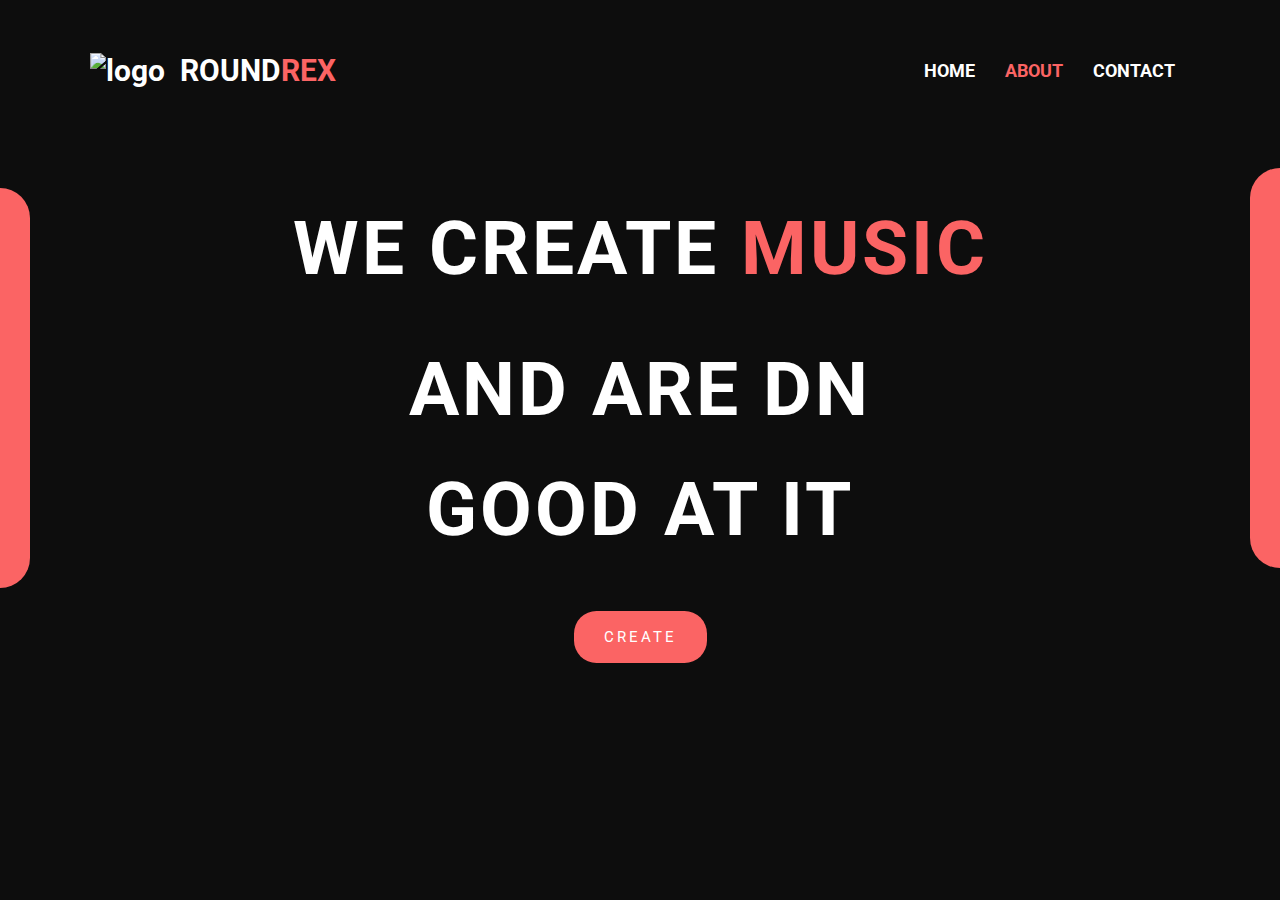
==== src/end/about.html @ 616d05b7 "Round-rex html/css" ====
<!DOCTYPE html>
<html lang="en">
  <head>
    <meta charset="UTF-8" />
    <meta name="viewport" content="width=device-width, initial-scale=1.0" />
    <meta name="description" content="RoundRex: UI/UX Design/Dev Project" />
    <script
      src="https://kit.fontawesome.com/616addaac2.js"
      crossorigin="anonymous"
    ></script>
    <link rel="stylesheet" href="./css/style.css" />
    <title>about us</title>
  </head>
  <body>
    <div id="backgroud">
      <div class="container">
        <!-- =========navigation bar======== -->
        <nav id="navbar">
          <h1>
            <img src="./img/logo.svg" alt="logo" class="logo" /> ROUND<span
              class="span"
              >REX</span
            >
          </h1>
          <ul>
            <li><a href="index.html" class="navBTN">HOME</a></li>
            <li><a href="about.html" class="span">ABOUT</a></li>
            <li><a href="contact.html" class="navBTN">CONTACT</a></li>
          </ul>
        </nav>
      </div>
      <!-- =========Showcase section "We create music"========= -->
      <div class="showcase">
        <div id="innerShowcase"></div>
        <div id="innerShowcase2">
          <h1>WE CREATE <span class="span">MUSIC</span></h1>
          <h1>
            AND ARE D<sup
              ><i class="fas fa-asterisk span"></i
              ><i class="fas fa-asterisk span"></i></sup
            >N
          </h1>
          <h1>GOOD AT IT</h1>
          <a href="#creat" class="btn">CREATE</a>
        </div>
        <div id="innerShowcase3"></div>
      </div>
    </div>
  </body>
</html>
---- src/end/css/style.css ----
@import url("https://fonts.googleapis.com/css?family=Roboto&display=swap");

* {
  margin: 0;
  padding: 0;
  box-sizing: border-box;
}
html {
  font-size: 15px;
}

body {
  font-family: "Roboto", sans-serif;
  color: white;
  /* overflow: hidden; */
}

/* ==============Utility classes============== */
a {
  text-decoration: none;
}

.container {
  width: 1100px;
  margin: 0 auto;
}

.span {
  color: #fb6464;
}

.navBTN {
  color: white;
}

.btn {
  display: inline-block;
  color: white;
  background: #fb6464;
  padding: 0rem 2rem;
  border-radius: 1.5rem;
  font-size: 1rem;
  line-height: 3.5rem;
  border: none;
}

/* ==============About page=====
===========
===========
===========
========= */
#backgroud {
  background: rgba(0, 0, 0, 0.95) url("../img/bg.svg") no-repeat center
    center/contain;
  height: 100vh;
  width: 100%;
}

/* ==============style for navigation============== */
#navbar {
  position: sticky;
  top: 0;
  display: flex;
  justify-content: space-between;
  z-index: 2;
  color: white;
  align-items: center;
}

#navbar h1 {
  margin-top: 3.5rem;
  display: flex;
  align-items: center;
}

#navbar h1 img {
  margin-right: 1rem;
}

#navbar ul {
  display: flex;
  list-style: none;
  margin-top: 3.5rem;
  align-items: center;
}
#navbar ul li {
  margin: 0 1rem;
}
#navbar ul li a {
  font-weight: bolder;
  font-size: 1.2rem;
}

/* ==============showcase section============== */
.showcase {
  display: flex;
  justify-content: space-between;
}

#innerShowcase2 {
  width: 750px;
  line-height: 8rem;
  letter-spacing: 0.2rem;
  font-size: 2.5rem;
  text-align: center;
  margin-top: 100px;
}

#special {
  display: flex;
}

#innerShowcase {
  display: block;
  width: 30px;
  height: 400px;
  background: #fb6464;
  margin-top: 100px;
  border-top-right-radius: 100px;
  border-bottom-right-radius: 100px;
}
#innerShowcase3 {
  display: block;
  width: 30px;
  height: 400px;
  background: #fb6464;
  margin-top: 80px;
  border-top-left-radius: 100px;
  border-bottom-left-radius: 100px;
}

.create-btn {
  margin-top: 100px;
}
.fas {
  font-size: 2rem;
}
/* ==============contact page=====
===========
===========
===========
========= */

/* ==============Background for homepage============== */
#backgroud-contact {
  background: rgba(0, 0, 0, 0.95) url("../img/bg-2.svg") no-repeat
    center/contain;
  height: 100vh;
}

/* ==============Contact form============== */

#innerShowcase-2 {
  width: 300px;
  margin-top: 100px;
  background: #fb6464;
  border-radius: 50px;
  padding: 2rem 1.5rem;
}

#innerShowcase-2 .form-field {
  margin-top: 1rem;
}

#innerShowcase-2 .form-field input {
  width: 100%;
  padding: 0.5rem 1.2rem;
  border: none;
  background: rgba(255, 255, 255, 0.2);
  border-radius: 30px;
}

.input-outline:focus {
  outline: none;
  color: white;
}

.input-outline::placeholder {
  color: white;
}

.message textarea {
  color: white;
  width: 100%;
  border: none;
  background: rgba(255, 255, 255, 0.2);
  border-radius: 30px;
  padding: 1rem 1.2rem;
  resize: none;
}

#contact {
  margin: 1.5rem;
  text-align: center;
}

#btn-contact {
  background: #333333;
  border: none;
  border-radius: 20px;
  color: white;
  padding: 1rem 1rem;
}

/* ==============Home page=====
===========
===========
===========
========= */

#backgroud-2 {
  background: rgba(0, 0, 0);
  height: 100vh;
}

.showcase1 {
  display: flex;
}
#innerShowcase-22 {
  display: block;
  width: 30px;
  height: 400px;
  background: #fb6464;
  margin-top: 120px;
  border-radius: 100px;
}

#innerShowcase22 {
  width: 600px;
  margin-left: 2rem;
  line-height: 6rem;
  letter-spacing: 0.2rem;
  font-size: 2rem;
  text-align: left;
  margin-top: 120px;
}
.btn2 {
  margin-top: 4rem;
}

#innerShowcase33 {
  margin-left: 0;
  margin-top: 120px;
  position: relative;
}

#innerShowcase33 img {
  position: absolute;
  width: 450px;
}

#buttom-rect {
  position: absolute;
  display: block;
  width: 800px;
  height: 30px;
  background: #fb6464;
  border-top-right-radius: 100px;
  border-top-left-radius: 100px;
  opacity: 0.2;
  bottom: 0;
  margin-left: auto;
  margin-right: auto;
  left: 0;
  right: 0;
}
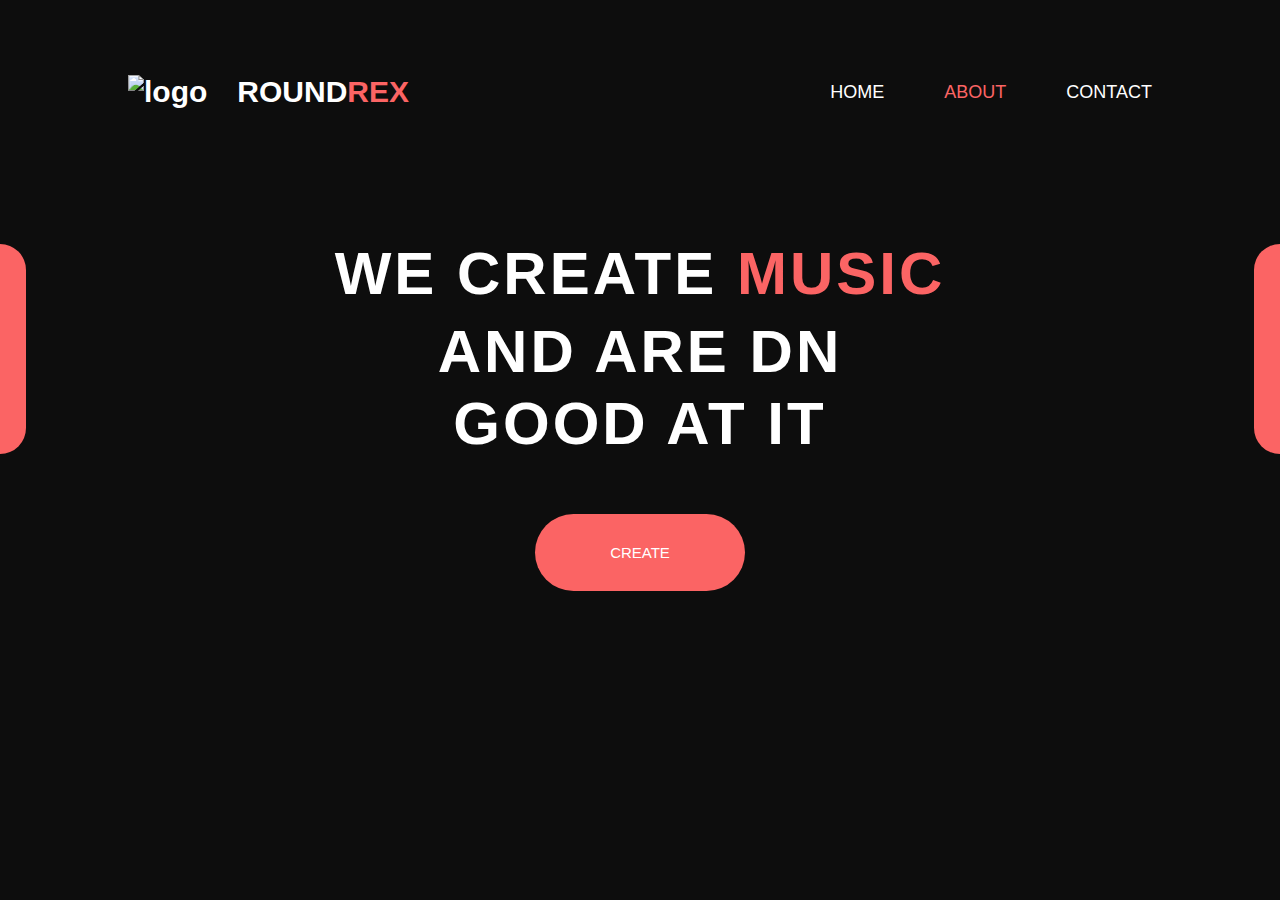
==== commit 83d9e6a8: "RoundX resp" ====
--- a/src/end/about.html
+++ b/src/end/about.html
@@ -1,50 +1,64 @@
 <!DOCTYPE html>
 <html lang="en">
-  <head>
-    <meta charset="UTF-8" />
-    <meta name="viewport" content="width=device-width, initial-scale=1.0" />
-    <meta name="description" content="RoundRex: UI/UX Design/Dev Project" />
-    <script
-      src="https://kit.fontawesome.com/616addaac2.js"
-      crossorigin="anonymous"
-    ></script>
-    <link rel="stylesheet" href="./css/style.css" />
-    <title>about us</title>
-  </head>
-  <body>
-    <div id="backgroud">
-      <div class="container">
-        <!-- =========navigation bar======== -->
-        <nav id="navbar">
-          <h1>
-            <img src="./img/logo.svg" alt="logo" class="logo" /> ROUND<span
-              class="span"
-              >REX</span
-            >
-          </h1>
-          <ul>
-            <li><a href="index.html" class="navBTN">HOME</a></li>
-            <li><a href="about.html" class="span">ABOUT</a></li>
-            <li><a href="contact.html" class="navBTN">CONTACT</a></li>
-          </ul>
-        </nav>
+
+<head>
+  <meta charset="UTF-8" />
+  <meta name="viewport" content="width=device-width, initial-scale=1.0" />
+  <meta name="description" content="RoundRex: UI/UX Design/Dev Project" />
+  <script src="https://kit.fontawesome.com/616addaac2.js" crossorigin="anonymous"></script>
+  <link rel="stylesheet" href="./css/style.css" />
+  <title>about us</title>
+</head>
+
+<body id="backgroud">
+  <div class="container" id="nav">
+    <!-- =========navigation bar======== -->
+    <nav id="navbar">
+      <h1>
+        <img src="./img/logo.svg" alt="logo" class="logo" /> ROUND<span class="span">REX</span>
+      </h1>
+      <ul>
+        <li><a href="index.html" class="navBTN">HOME</a></li>
+        <li><a href="about.html" class="span">ABOUT</a></li>
+        <li><a href="contact.html" class="navBTN">CONTACT</a></li>
+      </ul>
+      <div id="menu">
+        <div class="line1"></div>
+        <div class="line2"></div>
+        <div class="line3"></div>
       </div>
-      <!-- =========Showcase section "We create music"========= -->
-      <div class="showcase">
-        <div id="innerShowcase"></div>
-        <div id="innerShowcase2">
-          <h1>WE CREATE <span class="span">MUSIC</span></h1>
-          <h1>
-            AND ARE D<sup
-              ><i class="fas fa-asterisk span"></i
-              ><i class="fas fa-asterisk span"></i></sup
-            >N
-          </h1>
-          <h1>GOOD AT IT</h1>
-          <a href="#creat" class="btn">CREATE</a>
-        </div>
-        <div id="innerShowcase3"></div>
-      </div>
+    </nav>
+  </div>
+  <ul id="menu-content">
+    <a href="index.html">
+      <li>HOME</li>
+    </a>
+    <a href="about.html">
+      <li>ABOUT</li>
+    </a>
+    <a href="contact.html">
+      <li>CONTACT</li>
+    </a>
+  </ul>
+  <!-- =========Showcase section "We create music"========= -->
+  <div class="showcase">
+    <div id="innerShowcase"></div>
+    <div id="innerShowcase2">
+      <h1>WE CREATE <span class="span">MUSIC</span></h1>
+      <h1>
+        AND ARE D<sup><i class="fas fa-asterisk span"></i><i class="fas fa-asterisk span"></i></sup>N
+      </h1>
+      <h1 id="padd">GOOD AT IT</h1>
     </div>
-  </body>
-</html>
+    <div id="innerShowcase3"></div>
+  </div>
+  <div id="create-btn">
+    <a href="#creat" class="btn">CREATE</a>
+  </div>
+  <div class="image">
+    <img src="/src/end/img/bg.svg" alt="">
+  </div>
+  <script src="main.js"></script>
+</body>
+
+</html>--- a/src/end/css/style.css
+++ b/src/end/css/style.css
@@ -1,266 +1,502 @@
-@import url("https://fonts.googleapis.com/css?family=Roboto&display=swap");
-
 * {
-  margin: 0;
-  padding: 0;
-  box-sizing: border-box;
-}
+    margin: 0;
+    padding: 0;
+    box-sizing: border-box;
+}
+
 html {
-  font-size: 15px;
+    font-size: 15px;
 }
 
 body {
-  font-family: "Roboto", sans-serif;
-  color: white;
-  /* overflow: hidden; */
+    font-family: "Roboto", sans-serif;
+    color: white;
 }
 
 /* ==============Utility classes============== */
 a {
-  text-decoration: none;
-}
-
+    text-decoration: none;
+  }
+  
 .container {
-  width: 1100px;
-  margin: 0 auto;
-}
-
+    width: 80%;
+    margin: 0 auto;
+    padding-top: 5em;
+}
+.container-con {
+    width: 80%;
+    margin: 0 auto;
+    padding-top: 5em;
+}
+  
 .span {
-  color: #fb6464;
-}
-
+    color: #fb6464;
+}
+  
 .navBTN {
-  color: white;
-}
-
+    color: white;
+}
+
+#backgroud {
+    background: rgba(0, 0, 0, 0.95);
+    background-image: url("../img/bg.svg");
+    background-position: center;
+    background-repeat: no-repeat;
+    background-size: cover;
+    height: 100vh;
+}
+
+#backgroud-2 {
+    background: rgba(0, 0, 0);
+    height: 100vh;
+}
+
+#backgroud-3 {
+    background: rgba(0, 0, 0, 0.95);
+    background-image: url("../img/bg-2.svg");
+    background-position: center;
+    background-repeat: no-repeat;
+    background-size: contain;
+    height: 100vh;
+}
+  
 .btn {
-  display: inline-block;
-  color: white;
-  background: #fb6464;
-  padding: 0rem 2rem;
-  border-radius: 1.5rem;
-  font-size: 1rem;
-  line-height: 3.5rem;
-  border: none;
-}
-
-/* ==============About page=====
+    color: white;
+    background: #fb6464;
+    padding: 2em 5em;
+    border-radius: 50px;
+    font-size: 1rem;
+    border: none;
+}
+
+.image{
+    display: none;
+}
+
+/* ==============about page=====
 ===========
 ===========
 ===========
 ========= */
-#backgroud {
-  background: rgba(0, 0, 0, 0.95) url("../img/bg.svg") no-repeat center
-    center/contain;
-  height: 100vh;
-  width: 100%;
-}
 
 /* ==============style for navigation============== */
+
+#menu{
+    display: none;
+}
+
+#menu-content{
+    display: none;
+}
+
 #navbar {
-  position: sticky;
-  top: 0;
-  display: flex;
-  justify-content: space-between;
-  z-index: 2;
-  color: white;
-  align-items: center;
+    display: flex;
+    justify-content: space-between;
+    color: white;
+    align-items: center;
 }
 
 #navbar h1 {
-  margin-top: 3.5rem;
-  display: flex;
-  align-items: center;
-}
-
+    display: flex;
+    align-items: center;
+}
+  
 #navbar h1 img {
-  margin-right: 1rem;
+    margin-right: 1em;
 }
 
 #navbar ul {
-  display: flex;
-  list-style: none;
-  margin-top: 3.5rem;
-  align-items: center;
-}
-#navbar ul li {
-  margin: 0 1rem;
-}
+    display: flex;
+    list-style: none;
+    align-items: center;
+}
+ 
+#navbar li {
+    margin-left: 4em;
+}
+
 #navbar ul li a {
-  font-weight: bolder;
-  font-size: 1.2rem;
+    font-weight: 500;
+    font-size: 1.2rem;
 }
 
 /* ==============showcase section============== */
 .showcase {
-  display: flex;
-  justify-content: space-between;
-}
-
+    display: flex;
+    justify-content: space-between;
+    margin-top: 9em;
+}
+  
 #innerShowcase2 {
-  width: 750px;
-  line-height: 8rem;
-  letter-spacing: 0.2rem;
-  font-size: 2.5rem;
-  text-align: center;
-  margin-top: 100px;
-}
-
-#special {
-  display: flex;
-}
-
+    width: 70%;
+    line-height: 2em;
+    letter-spacing: 0.2rem;
+    font-size: 2rem;
+    text-align: center;
+}
 #innerShowcase {
-  display: block;
-  width: 30px;
-  height: 400px;
-  background: #fb6464;
-  margin-top: 100px;
-  border-top-right-radius: 100px;
-  border-bottom-right-radius: 100px;
-}
+    width: 2%;
+    /* height: 2%; */
+    background: #fb6464;
+    border-top-right-radius: 100px;
+    border-bottom-right-radius: 100px;
+}
+
 #innerShowcase3 {
-  display: block;
-  width: 30px;
-  height: 400px;
-  background: #fb6464;
-  margin-top: 80px;
-  border-top-left-radius: 100px;
-  border-bottom-left-radius: 100px;
-}
-
-.create-btn {
-  margin-top: 100px;
-}
+    width: 2%;
+    background: #fb6464;
+    border-top-left-radius: 100px;
+    border-bottom-left-radius: 100px;
+}
+
 .fas {
-  font-size: 2rem;
-}
+    font-size: 2rem;
+}
+
+#padd{
+    margin-top: .2em;
+}
+
+#create-btn {
+    margin-top: 4em;
+    display: flex;
+    justify-content: center; 
+}
+
+
+/* ==============Home page=====
+===========
+===========
+===========
+========= */
+
+.showcase11 {
+    display: flex;
+    width: 100%;
+    margin-top: 10vh;
+}
+
+#innerShowcase33 img {
+    width: 30vw;
+    /* margin-right: auto; */
+}
+
+#innerShowcase33 {
+margin-right: auto;
+/* background-color: lightgreen; */
+flex: 1;
+display: flex;
+justify-content: flex-end;
+}
+
+#innerShowcase-22 {
+    width: 15px;
+    background: #fb6464;
+    border-radius: 100px;
+}
+
+#innerShowcase22 {
+    margin-left: 2rem;
+    line-height: 7rem;
+    letter-spacing: 0.2rem;
+    font-size: 2rem;
+    width: 40%;
+    display: flex;
+    flex-direction: column;
+    justify-content: space-between;
+}
+
+#btn-2{
+    margin-top: .5em;
+}
+
+#innerShowcase22 h1{
+    font-weight: 100;
+}
+
+#btn-mobile{
+    display: none;
+}
+
+#innerShowcase-mob{
+    display: none;
+}
+
+#innerShowcase-mobile{
+    display: none;
+}
+
+#innerShowcase3-mob{
+    display: none;
+}
+
 /* ==============contact page=====
 ===========
 ===========
 ===========
 ========= */
 
-/* ==============Background for homepage============== */
-#backgroud-contact {
-  background: rgba(0, 0, 0, 0.95) url("../img/bg-2.svg") no-repeat
-    center/contain;
-  height: 100vh;
-}
-
-/* ==============Contact form============== */
-
 #innerShowcase-2 {
-  width: 300px;
-  margin-top: 100px;
-  background: #fb6464;
-  border-radius: 50px;
-  padding: 2rem 1.5rem;
-}
-
-#innerShowcase-2 .form-field {
-  margin-top: 1rem;
-}
-
-#innerShowcase-2 .form-field input {
-  width: 100%;
-  padding: 0.5rem 1.2rem;
-  border: none;
-  background: rgba(255, 255, 255, 0.2);
-  border-radius: 30px;
+    width: 20%;
+    background: #fb6464;
+    border-radius: 50px;
+    padding: 2rem 1.5rem;
+}
+
+
+input {
+    width: 100%;
+    margin-top: 1.5em;
+    padding: 1.5em 2em;
+    border: none;
+    background: rgba(255, 255, 255, 0.2);
+    border-radius: 20px;
 }
 
 .input-outline:focus {
-  outline: none;
-  color: white;
-}
-
+    outline: none;
+    color: white;
+}
+  
 .input-outline::placeholder {
-  color: white;
+    color: white;
 }
 
 .message textarea {
-  color: white;
-  width: 100%;
-  border: none;
-  background: rgba(255, 255, 255, 0.2);
-  border-radius: 30px;
-  padding: 1rem 1.2rem;
-  resize: none;
+    color: white;
+    width: 100%;
+    border: none;
+    background: rgba(255, 255, 255, 0.2);
+    border-radius: 30px;
+    margin-top: 1.5em;
+    padding: 1rem 1.2rem;
+    resize: none;
 }
 
 #contact {
-  margin: 1.5rem;
-  text-align: center;
-}
-
+    margin-top: 1.5rem;
+    text-align: center;
+}
+  
 #btn-contact {
-  background: #333333;
-  border: none;
-  border-radius: 20px;
-  color: white;
-  padding: 1rem 1rem;
-}
-
-/* ==============Home page=====
+    background: #333333;
+    border: none;
+    border-radius: 20px;
+    color: white;
+    padding: 1rem 1rem;
+    font-size: .5rem;
+}
+
+
+
+/* ==============media=====
 ===========
 ===========
 ===========
 ========= */
 
-#backgroud-2 {
-  background: rgba(0, 0, 0);
-  height: 100vh;
-}
-
-.showcase1 {
-  display: flex;
-}
-#innerShowcase-22 {
-  display: block;
-  width: 30px;
-  height: 400px;
-  background: #fb6464;
-  margin-top: 120px;
-  border-radius: 100px;
-}
-
-#innerShowcase22 {
-  width: 600px;
-  margin-left: 2rem;
-  line-height: 6rem;
-  letter-spacing: 0.2rem;
-  font-size: 2rem;
-  text-align: left;
-  margin-top: 120px;
-}
-.btn2 {
-  margin-top: 4rem;
-}
-
-#innerShowcase33 {
-  margin-left: 0;
-  margin-top: 120px;
-  position: relative;
-}
-
-#innerShowcase33 img {
-  position: absolute;
-  width: 450px;
-}
-
-#buttom-rect {
-  position: absolute;
-  display: block;
-  width: 800px;
-  height: 30px;
-  background: #fb6464;
-  border-top-right-radius: 100px;
-  border-top-left-radius: 100px;
-  opacity: 0.2;
-  bottom: 0;
-  margin-left: auto;
-  margin-right: auto;
-  left: 0;
-  right: 0;
-}
+
+@media (min-width: 1900px) {
+
+
+    html {
+      font-size: 25px;
+    }
+
+    .btn{
+        border-radius: 100px;
+    }
+
+    input {
+        font-size: .8rem;
+    }
+    
+    .message textarea {
+        font-size: .8rem;
+    }
+}
+
+@media (max-width: 430px) {
+    
+    html {
+        font-size: 8px;
+    }
+
+    #navbar img {
+        width: 30%;
+    }    
+
+    #navbar ul{
+        display: none;
+    }
+
+    #menu{
+        cursor: pointer;
+    }
+
+    #menu{
+        display: block;
+    }
+
+    #menu div {
+        height: 3px;
+        width: 25px;
+        background-color: #fb6464;
+        border-radius: 100px;
+        margin-bottom: 4px;
+        transition: 0.3s ease-in;
+    }
+
+    #menu.open .line1 {
+        transform: rotate(45deg) translate(5px, 5px);
+    }
+      
+    #menu.open .line2 {
+        visibility: hidden;
+    }
+      
+    #menu.open .line3 {
+        transform: rotate(-45deg) translate(5px, -5px);
+    }
+
+    #menu-content {
+        background-color: #9b41419c;
+        display:  flex;
+        align-content: center;
+        position: fixed;
+        flex-direction: column;
+        justify-content: space-between;
+        width: 100%;
+        transform: translateY(-260px);
+        transition: 0.1s ease-in-out;
+        height: 22%;
+    }
+    #menu-content li {
+        text-align: center;
+        padding: 1em 0;
+        /* transition: 0.7s ease-in-out; */
+        cursor: pointer;
+        list-style: none;
+        color: white;
+        font-size: 2rem;
+        border-bottom: 1px solid #ffffff36;
+    }
+
+    #menu-content.open {
+        transform: translateY(0);
+    }
+
+    #menu-content li:hover {
+        background-color: #fb6464;
+        color: white;
+        font-weight: 400;
+    }
+
+    #nav.open {
+        background-color: #9b41419c;
+        width: 100%;
+        padding-left: 10%;
+        padding-right: 10%;
+    }
+
+    #backgroud{
+        background: rgba(0, 0, 0);
+        background-position: center;
+        background-repeat: no-repeat;
+        background-size: cover;
+        height: 100vh;
+    }
+
+    .image{
+        display: flex;
+        justify-content: center;
+    }
+    .image img {
+        width: 80%;
+        margin-top: 5em;
+    }
+
+    #innerShowcase-2 {
+        width: 60%;
+        border-radius: 20px;
+    }
+
+    input {
+        font-size: 1rem;
+    }
+
+    .message textarea {
+        font-size: 1rem;
+        padding: 2rem 2rem;
+    }
+
+    #btn-contact {
+        background: #333333;
+        border: none;
+        border-radius: 20px;
+        color: white;
+        padding: 1rem 1rem;
+        font-size: 1rem;
+    }
+
+    #innerShowcase-22{
+        display: none;
+    }
+
+    #innerShowcase33{
+        display: none;
+    }
+
+    #innerShowcase22{
+        margin-left: 0rem;
+        width: 80%;
+        text-align: center;
+    }
+
+    .container-con {
+        width: 100%;
+    }
+
+    .showcase11 {
+        display: flex;
+        width: 100%;
+        margin-top: 3rem;
+        justify-content: space-between;
+    }
+
+    #innerShowcase3-mob {
+        display: block;
+        width: 2%;
+        background: #fb6464;
+        border-top-left-radius: 100px;
+        border-bottom-left-radius: 100px;
+    }
+
+    #innerShowcase-mob{
+        display: block;
+        width: 2%;
+        background: #fb6464;
+        border-top-right-radius: 100px;
+        border-bottom-right-radius: 100px;
+    }
+    #btn-2{
+        display: none;
+    }
+
+    #btn-mobile{
+        display: flex;
+        justify-content: center;
+        margin-top: 3em;
+    }
+
+    #innerShowcase-mobile{
+        display: flex;
+        justify-content: center;
+    }
+
+    #innerShowcase-mobile img {
+        width: 70%;
+        margin-top: 5em;
+    }
+}
+
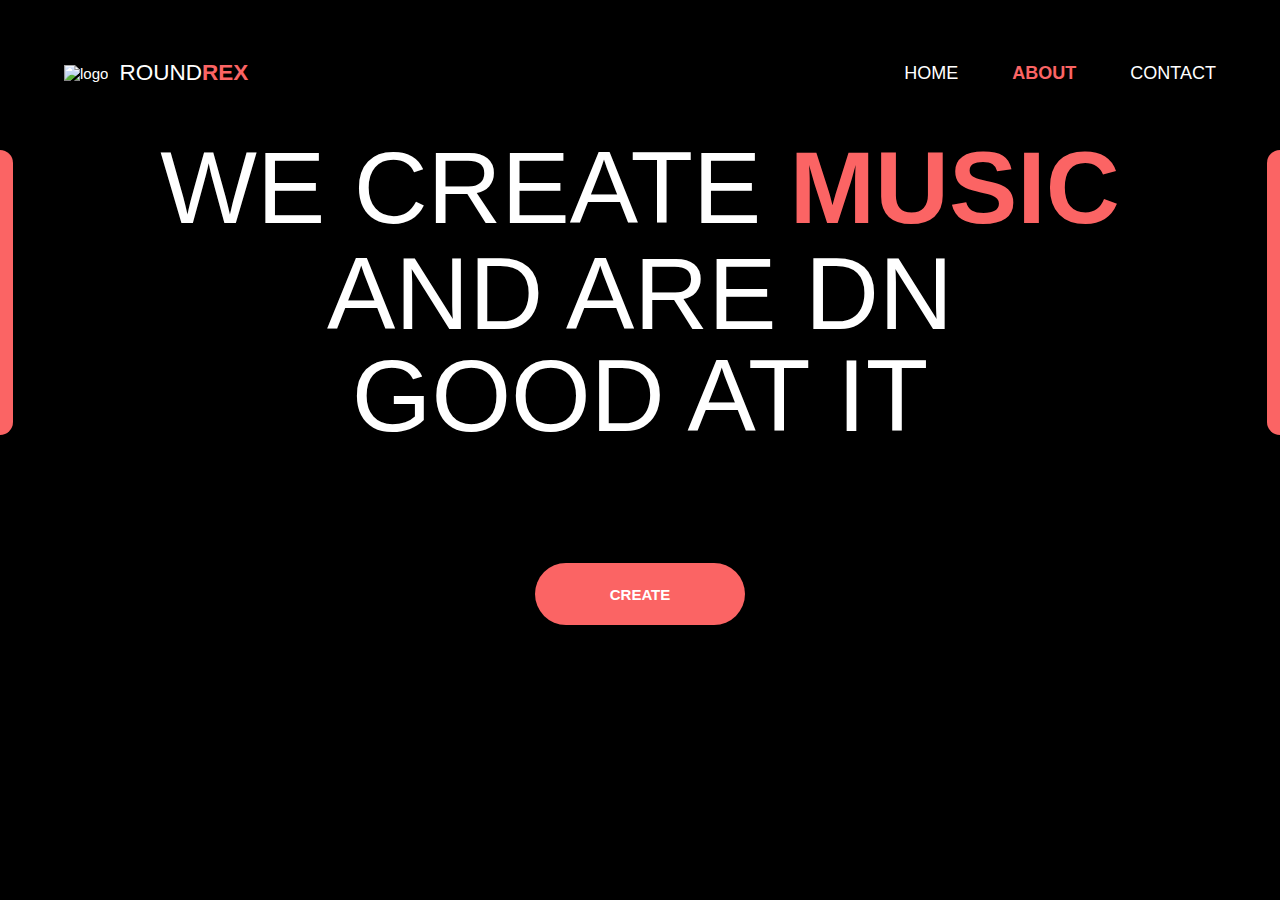
==== commit d4344777: "new update" ====
--- a/src/end/about.html
+++ b/src/end/about.html
@@ -1,64 +1,52 @@
 <!DOCTYPE html>
 <html lang="en">
+    <head>
+        <meta charset="UTF-8" />
+        <meta name="viewport" content="width=device-width, initial-scale=1.0" />
+        <link rel="stylesheet" href="./css/style.css" />
+        <script
+            src="https://kit.fontawesome.com/616addaac2.js"
+            crossorigin="anonymous"
+        ></script>
+        <title>Document</title>
+    </head>
+    <body class="background-2">
+        <div class="container">
+            <nav>
+                <div id="navbar-right">
+                    <img src="./img/logo.svg" alt="logo" />
+                    <h1>ROUND<span class="span">REX</span></h1>
+                </div>
+                <div>
+                    <ul>
+                        <li><a href="index.html">HOME</a></li>
+                        <li>
+                            <a href="about.html" class="span">ABOUT</a>
+                        </li>
+                        <li>
+                            <a href="contact.html">CONTACT</a>
+                        </li>
+                    </ul>
+                </div>
+            </nav>
+        </div>
 
-<head>
-  <meta charset="UTF-8" />
-  <meta name="viewport" content="width=device-width, initial-scale=1.0" />
-  <meta name="description" content="RoundRex: UI/UX Design/Dev Project" />
-  <script src="https://kit.fontawesome.com/616addaac2.js" crossorigin="anonymous"></script>
-  <link rel="stylesheet" href="./css/style.css" />
-  <title>about us</title>
-</head>
-
-<body id="backgroud">
-  <div class="container" id="nav">
-    <!-- =========navigation bar======== -->
-    <nav id="navbar">
-      <h1>
-        <img src="./img/logo.svg" alt="logo" class="logo" /> ROUND<span class="span">REX</span>
-      </h1>
-      <ul>
-        <li><a href="index.html" class="navBTN">HOME</a></li>
-        <li><a href="about.html" class="span">ABOUT</a></li>
-        <li><a href="contact.html" class="navBTN">CONTACT</a></li>
-      </ul>
-      <div id="menu">
-        <div class="line1"></div>
-        <div class="line2"></div>
-        <div class="line3"></div>
-      </div>
-    </nav>
-  </div>
-  <ul id="menu-content">
-    <a href="index.html">
-      <li>HOME</li>
-    </a>
-    <a href="about.html">
-      <li>ABOUT</li>
-    </a>
-    <a href="contact.html">
-      <li>CONTACT</li>
-    </a>
-  </ul>
-  <!-- =========Showcase section "We create music"========= -->
-  <div class="showcase">
-    <div id="innerShowcase"></div>
-    <div id="innerShowcase2">
-      <h1>WE CREATE <span class="span">MUSIC</span></h1>
-      <h1>
-        AND ARE D<sup><i class="fas fa-asterisk span"></i><i class="fas fa-asterisk span"></i></sup>N
-      </h1>
-      <h1 id="padd">GOOD AT IT</h1>
-    </div>
-    <div id="innerShowcase3"></div>
-  </div>
-  <div id="create-btn">
-    <a href="#creat" class="btn">CREATE</a>
-  </div>
-  <div class="image">
-    <img src="/src/end/img/bg.svg" alt="">
-  </div>
-  <script src="main.js"></script>
-</body>
-
-</html>+        <section class="sect1-abt">
+            <div class="rect-abt" id="rectAbt1"></div>
+            <div class="text-abt">
+                <h1>WE CREATE <span class="span">MUSIC</span></h1>
+                <h1>
+                    AND ARE D<sup
+                        ><i class="fas fa-asterisk span"></i
+                        ><i class="fas fa-asterisk span"></i></sup
+                    >N
+                </h1>
+                <h1 id="spec-abt">GOOD AT IT</h1>
+            </div>
+            <div class="rect-abt" id="rectAbt2"></div>
+        </section>
+        <div id="btn-abt">
+            <button class="btn">CREATE</button>
+        </div>
+    </body>
+</html>
--- a/src/end/css/style.css
+++ b/src/end/css/style.css
@@ -11,492 +11,180 @@
 body {
     font-family: "Roboto", sans-serif;
     color: white;
+    height: 100vh;
+    width: 100vw;
+}
+h1 {
+    font-weight: 100;
+}
+.background {
+    background-color: rgb(0, 0, 0);
+    height: 100%;
+    background-position: center;
+    background-size: cover;
 }
 
-/* ==============Utility classes============== */
+.background-2 {
+    background-image: url(../img/bg.svg);
+    background-color: rgb(0, 0, 0);
+    height: 100vh;
+    background-position: center;
+    background-size: cover;
+    background-repeat: no-repeat;
+}
+
+.container {
+    width: 90%;
+    margin: 0 auto;
+    padding-top: 4em;
+}
+
+.span {
+    color: #fb6464;
+    font-weight: 900;
+}
+
 a {
     text-decoration: none;
-  }
-  
-.container {
-    width: 80%;
-    margin: 0 auto;
-    padding-top: 5em;
-}
-.container-con {
-    width: 80%;
-    margin: 0 auto;
-    padding-top: 5em;
-}
-  
-.span {
-    color: #fb6464;
-}
-  
-.navBTN {
-    color: white;
 }
 
-#backgroud {
-    background: rgba(0, 0, 0, 0.95);
-    background-image: url("../img/bg.svg");
-    background-position: center;
-    background-repeat: no-repeat;
-    background-size: cover;
-    height: 100vh;
+ul {
+    list-style: none;
 }
 
-#backgroud-2 {
-    background: rgba(0, 0, 0);
-    height: 100vh;
-}
-
-#backgroud-3 {
-    background: rgba(0, 0, 0, 0.95);
-    background-image: url("../img/bg-2.svg");
-    background-position: center;
-    background-repeat: no-repeat;
-    background-size: contain;
-    height: 100vh;
-}
-  
 .btn {
+    display: inline-block;
     color: white;
     background: #fb6464;
-    padding: 2em 5em;
+    padding: 1.5em 5em;
     border-radius: 50px;
     font-size: 1rem;
+    font-weight: 900;
     border: none;
 }
+/* ==================
+============NAVBAR */
 
-.image{
-    display: none;
-}
-
-/* ==============about page=====
-===========
-===========
-===========
-========= */
-
-/* ==============style for navigation============== */
-
-#menu{
-    display: none;
-}
-
-#menu-content{
-    display: none;
-}
-
-#navbar {
+nav {
     display: flex;
     justify-content: space-between;
-    color: white;
     align-items: center;
 }
 
-#navbar h1 {
+#navbar-right {
     display: flex;
     align-items: center;
 }
-  
-#navbar h1 img {
-    margin-right: 1em;
+
+#navbar-right h1 {
+    margin-left: 0.5em;
+    font-size: 1.5rem;
 }
 
-#navbar ul {
+nav ul {
     display: flex;
-    list-style: none;
     align-items: center;
 }
- 
-#navbar li {
-    margin-left: 4em;
+
+nav li a {
+    color: white;
+    margin-left: 3em;
+    font-size: 1.2rem;
+    font-weight: 400;
 }
 
-#navbar ul li a {
-    font-weight: 500;
-    font-size: 1.2rem;
+/* ==================
+============home section 1 */
+.sect1-home {
+    display: flex;
+    width: 100%;
+    margin-top: 6%;
+}
+.sect1-home:last-child {
+    margin-right: auto;
+}
+.img-home {
+    flex-grow: 1;
+    display: flex;
+    justify-content: flex-end;
+}
+.img-home img {
+    width: 70%;
 }
 
-/* ==============showcase section============== */
-.showcase {
+.text-home {
+    width: 50%;
     display: flex;
-    justify-content: space-between;
-    margin-top: 9em;
+    flex-direction: column;
+    justify-content: flex-end;
 }
-  
-#innerShowcase2 {
-    width: 70%;
-    line-height: 2em;
-    letter-spacing: 0.2rem;
-    font-size: 2rem;
-    text-align: center;
-}
-#innerShowcase {
-    width: 2%;
-    /* height: 2%; */
-    background: #fb6464;
-    border-top-right-radius: 100px;
-    border-bottom-right-radius: 100px;
+.text-home h1 {
+    font-size: 5vw;
+    font-weight: 100;
 }
 
-#innerShowcase3 {
-    width: 2%;
-    background: #fb6464;
-    border-top-left-radius: 100px;
-    border-bottom-left-radius: 100px;
+.rect-long {
+    width: 1%;
+    border-radius: 20px;
+    margin-right: 2%;
+    background-color: #fb6464;
+}
+
+#btn-home {
+    margin-top: 6%;
+}
+
+#rectBottom-home {
+    position: absolute;
+    bottom: 0;
+    height: 3%;
+    background-color: #fb646496;
+    width: 60%;
+    left: 20%;
+    border-top-right-radius: 50px;
+    border-top-left-radius: 50px;
+}
+
+/* ==================
+============About======== */
+
+.sect1-abt {
+    display: flex;
+    margin-top: 5%;
+    justify-content: space-between;
+}
+
+.rect-abt {
+    width: 1%;
+    background-color: #fb6464;
+}
+
+#rectAbt1 {
+    border-top-right-radius: 50px;
+    border-bottom-right-radius: 50px;
+}
+
+#rectAbt2 {
+    border-top-left-radius: 50px;
+    border-bottom-left-radius: 50px;
+}
+
+.text-abt {
+    text-align: center;
+    line-height: 1.5em;
+    font-size: 4vw;
 }
 
 .fas {
-    font-size: 2rem;
+    font-size: 3vw;
 }
 
-#padd{
-    margin-top: .2em;
+#spec-abt {
+    margin-top: 0.25em;
 }
 
-#create-btn {
-    margin-top: 4em;
+#btn-abt {
     display: flex;
-    justify-content: center; 
+    justify-content: center;
+    margin-top: 10%;
 }
-
-
-/* ==============Home page=====
-===========
-===========
-===========
-========= */
-
-.showcase11 {
-    display: flex;
-    width: 100%;
-    margin-top: 10vh;
-}
-
-#innerShowcase33 img {
-    width: 30vw;
-    /* margin-right: auto; */
-}
-
-#innerShowcase33 {
-margin-right: auto;
-/* background-color: lightgreen; */
-flex: 1;
-display: flex;
-justify-content: flex-end;
-}
-
-#innerShowcase-22 {
-    width: 15px;
-    background: #fb6464;
-    border-radius: 100px;
-}
-
-#innerShowcase22 {
-    margin-left: 2rem;
-    line-height: 7rem;
-    letter-spacing: 0.2rem;
-    font-size: 2rem;
-    width: 40%;
-    display: flex;
-    flex-direction: column;
-    justify-content: space-between;
-}
-
-#btn-2{
-    margin-top: .5em;
-}
-
-#innerShowcase22 h1{
-    font-weight: 100;
-}
-
-#btn-mobile{
-    display: none;
-}
-
-#innerShowcase-mob{
-    display: none;
-}
-
-#innerShowcase-mobile{
-    display: none;
-}
-
-#innerShowcase3-mob{
-    display: none;
-}
-
-/* ==============contact page=====
-===========
-===========
-===========
-========= */
-
-#innerShowcase-2 {
-    width: 20%;
-    background: #fb6464;
-    border-radius: 50px;
-    padding: 2rem 1.5rem;
-}
-
-
-input {
-    width: 100%;
-    margin-top: 1.5em;
-    padding: 1.5em 2em;
-    border: none;
-    background: rgba(255, 255, 255, 0.2);
-    border-radius: 20px;
-}
-
-.input-outline:focus {
-    outline: none;
-    color: white;
-}
-  
-.input-outline::placeholder {
-    color: white;
-}
-
-.message textarea {
-    color: white;
-    width: 100%;
-    border: none;
-    background: rgba(255, 255, 255, 0.2);
-    border-radius: 30px;
-    margin-top: 1.5em;
-    padding: 1rem 1.2rem;
-    resize: none;
-}
-
-#contact {
-    margin-top: 1.5rem;
-    text-align: center;
-}
-  
-#btn-contact {
-    background: #333333;
-    border: none;
-    border-radius: 20px;
-    color: white;
-    padding: 1rem 1rem;
-    font-size: .5rem;
-}
-
-
-
-/* ==============media=====
-===========
-===========
-===========
-========= */
-
-
-@media (min-width: 1900px) {
-
-
-    html {
-      font-size: 25px;
-    }
-
-    .btn{
-        border-radius: 100px;
-    }
-
-    input {
-        font-size: .8rem;
-    }
-    
-    .message textarea {
-        font-size: .8rem;
-    }
-}
-
-@media (max-width: 430px) {
-    
-    html {
-        font-size: 8px;
-    }
-
-    #navbar img {
-        width: 30%;
-    }    
-
-    #navbar ul{
-        display: none;
-    }
-
-    #menu{
-        cursor: pointer;
-    }
-
-    #menu{
-        display: block;
-    }
-
-    #menu div {
-        height: 3px;
-        width: 25px;
-        background-color: #fb6464;
-        border-radius: 100px;
-        margin-bottom: 4px;
-        transition: 0.3s ease-in;
-    }
-
-    #menu.open .line1 {
-        transform: rotate(45deg) translate(5px, 5px);
-    }
-      
-    #menu.open .line2 {
-        visibility: hidden;
-    }
-      
-    #menu.open .line3 {
-        transform: rotate(-45deg) translate(5px, -5px);
-    }
-
-    #menu-content {
-        background-color: #9b41419c;
-        display:  flex;
-        align-content: center;
-        position: fixed;
-        flex-direction: column;
-        justify-content: space-between;
-        width: 100%;
-        transform: translateY(-260px);
-        transition: 0.1s ease-in-out;
-        height: 22%;
-    }
-    #menu-content li {
-        text-align: center;
-        padding: 1em 0;
-        /* transition: 0.7s ease-in-out; */
-        cursor: pointer;
-        list-style: none;
-        color: white;
-        font-size: 2rem;
-        border-bottom: 1px solid #ffffff36;
-    }
-
-    #menu-content.open {
-        transform: translateY(0);
-    }
-
-    #menu-content li:hover {
-        background-color: #fb6464;
-        color: white;
-        font-weight: 400;
-    }
-
-    #nav.open {
-        background-color: #9b41419c;
-        width: 100%;
-        padding-left: 10%;
-        padding-right: 10%;
-    }
-
-    #backgroud{
-        background: rgba(0, 0, 0);
-        background-position: center;
-        background-repeat: no-repeat;
-        background-size: cover;
-        height: 100vh;
-    }
-
-    .image{
-        display: flex;
-        justify-content: center;
-    }
-    .image img {
-        width: 80%;
-        margin-top: 5em;
-    }
-
-    #innerShowcase-2 {
-        width: 60%;
-        border-radius: 20px;
-    }
-
-    input {
-        font-size: 1rem;
-    }
-
-    .message textarea {
-        font-size: 1rem;
-        padding: 2rem 2rem;
-    }
-
-    #btn-contact {
-        background: #333333;
-        border: none;
-        border-radius: 20px;
-        color: white;
-        padding: 1rem 1rem;
-        font-size: 1rem;
-    }
-
-    #innerShowcase-22{
-        display: none;
-    }
-
-    #innerShowcase33{
-        display: none;
-    }
-
-    #innerShowcase22{
-        margin-left: 0rem;
-        width: 80%;
-        text-align: center;
-    }
-
-    .container-con {
-        width: 100%;
-    }
-
-    .showcase11 {
-        display: flex;
-        width: 100%;
-        margin-top: 3rem;
-        justify-content: space-between;
-    }
-
-    #innerShowcase3-mob {
-        display: block;
-        width: 2%;
-        background: #fb6464;
-        border-top-left-radius: 100px;
-        border-bottom-left-radius: 100px;
-    }
-
-    #innerShowcase-mob{
-        display: block;
-        width: 2%;
-        background: #fb6464;
-        border-top-right-radius: 100px;
-        border-bottom-right-radius: 100px;
-    }
-    #btn-2{
-        display: none;
-    }
-
-    #btn-mobile{
-        display: flex;
-        justify-content: center;
-        margin-top: 3em;
-    }
-
-    #innerShowcase-mobile{
-        display: flex;
-        justify-content: center;
-    }
-
-    #innerShowcase-mobile img {
-        width: 70%;
-        margin-top: 5em;
-    }
-}
-
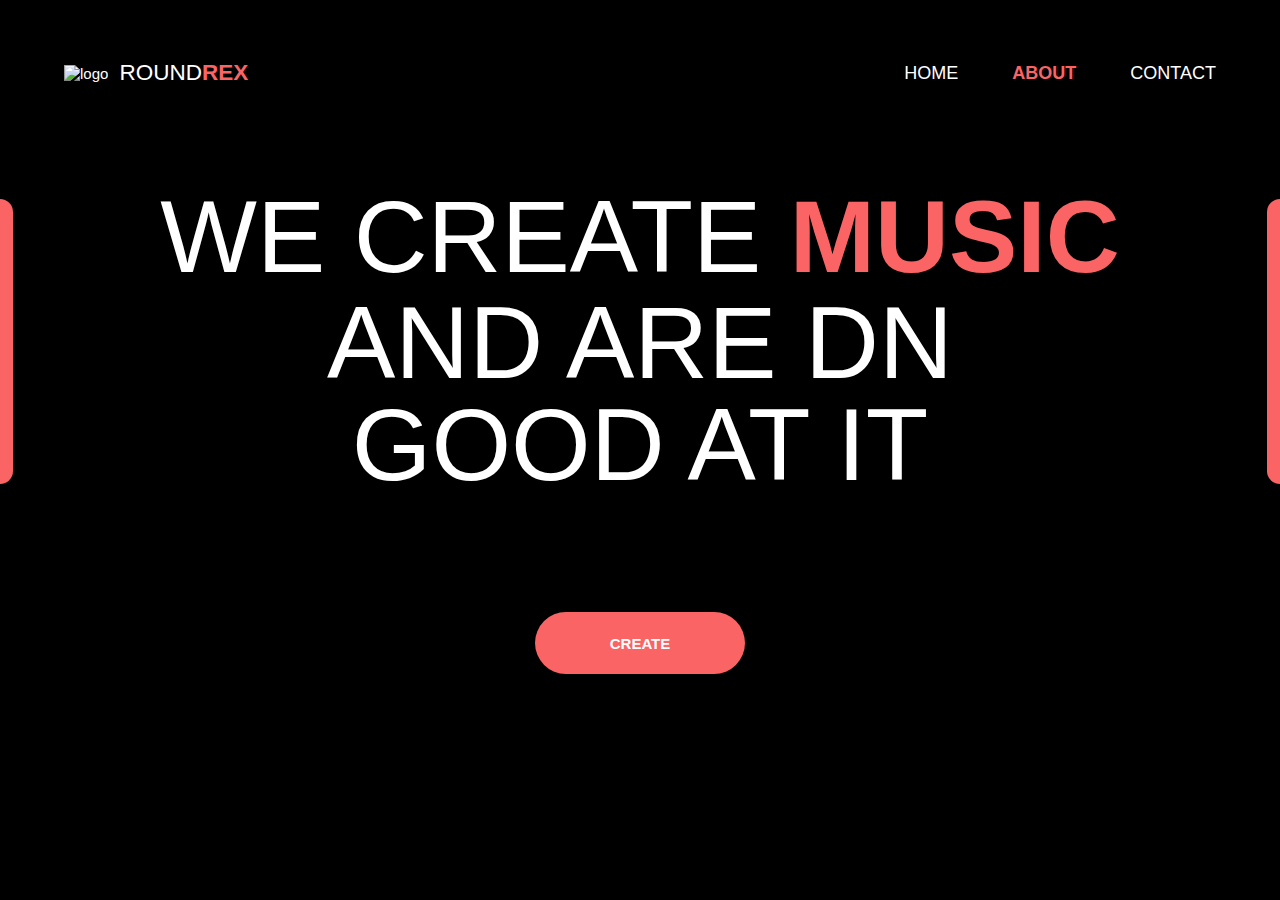
==== commit 8d3179b8: "new update" ====
--- a/src/end/about.html
+++ b/src/end/about.html
@@ -11,7 +11,7 @@
         <title>Document</title>
     </head>
     <body class="background-2">
-        <div class="container">
+        <div class="container-abt">
             <nav>
                 <div id="navbar-right">
                     <img src="./img/logo.svg" alt="logo" />
--- a/src/end/css/style.css
+++ b/src/end/css/style.css
@@ -19,7 +19,6 @@
 }
 .background {
     background-color: rgb(0, 0, 0);
-    height: 100%;
     background-position: center;
     background-size: cover;
 }
@@ -27,15 +26,29 @@
 .background-2 {
     background-image: url(../img/bg.svg);
     background-color: rgb(0, 0, 0);
-    height: 100vh;
     background-position: center;
     background-size: cover;
     background-repeat: no-repeat;
 }
 
+.backgroud-3 {
+    background: rgba(0, 0, 0, 0.95);
+    background-image: url("../img/bg-2.svg");
+    background-position: center;
+    background-repeat: no-repeat;
+    background-size: contain;
+}
 .container {
     width: 90%;
+    height: 100%;
     margin: 0 auto;
+    padding-top: 4em;
+}
+
+.container-abt {
+    width: 90%;
+    margin: 0 auto;
+    height: 15%;
     padding-top: 4em;
 }
 
@@ -97,8 +110,9 @@
 ============home section 1 */
 .sect1-home {
     display: flex;
-    width: 100%;
-    margin-top: 6%;
+    height: 90%;
+    margin: 0;
+    align-items: center;
 }
 .sect1-home:last-child {
     margin-right: auto;
@@ -127,6 +141,7 @@
     width: 1%;
     border-radius: 20px;
     margin-right: 2%;
+    height: 55%;
     background-color: #fb6464;
 }
 
@@ -188,3 +203,84 @@
     justify-content: center;
     margin-top: 10%;
 }
+
+/* ==================
+============contact section 1 */
+
+.con-form {
+    display: flex;
+    height: 80%;
+    /* background-color: honeydew; */
+    justify-content: space-between;
+    align-items: center;
+    overflow: hidden;
+}
+
+#rectCon2 {
+    height: 60%;
+    border-top-left-radius: 50px;
+    border-bottom-left-radius: 50px;
+}
+
+#rectCon1 {
+    height: 60%;
+    border-top-right-radius: 50px;
+    border-bottom-right-radius: 50px;
+}
+
+.con-form form {
+    height: 60%;
+    background-color: #fb6464;
+    border-radius: 40px;
+    width: 20%;
+    padding: 0 2em;
+    display: flex;
+    flex-direction: column;
+    justify-content: space-evenly;
+}
+
+input {
+    width: 100%;
+    /* margin-top: 1.5em; */
+    padding: 1.5em 2em;
+    font-size: 0.8rem;
+    border: none;
+    background: rgba(255, 255, 255, 0.2);
+    border-radius: 20px;
+}
+
+.message textarea {
+    color: white;
+    width: 100%;
+    font-size: 0.8rem;
+    border: none;
+    background: rgba(255, 255, 255, 0.2);
+    border-radius: 30px;
+    /* margin-top: 1.5em; */
+    padding: 1rem 1.5rem;
+    resize: none;
+}
+#contact {
+    text-align: center;
+    /* margin-top: 5%; */
+}
+
+#btn-con {
+    background: rgba(0, 0, 0, 0.808);
+    padding: 1em 2em;
+    font-weight: 500;
+}
+.input-outline:focus {
+    outline: none;
+    color: white;
+}
+
+.input-outline::placeholder {
+    color: white;
+}
+
+@media (max-width: 430px) {
+    html {
+        font-size: 8px;
+    }
+}
